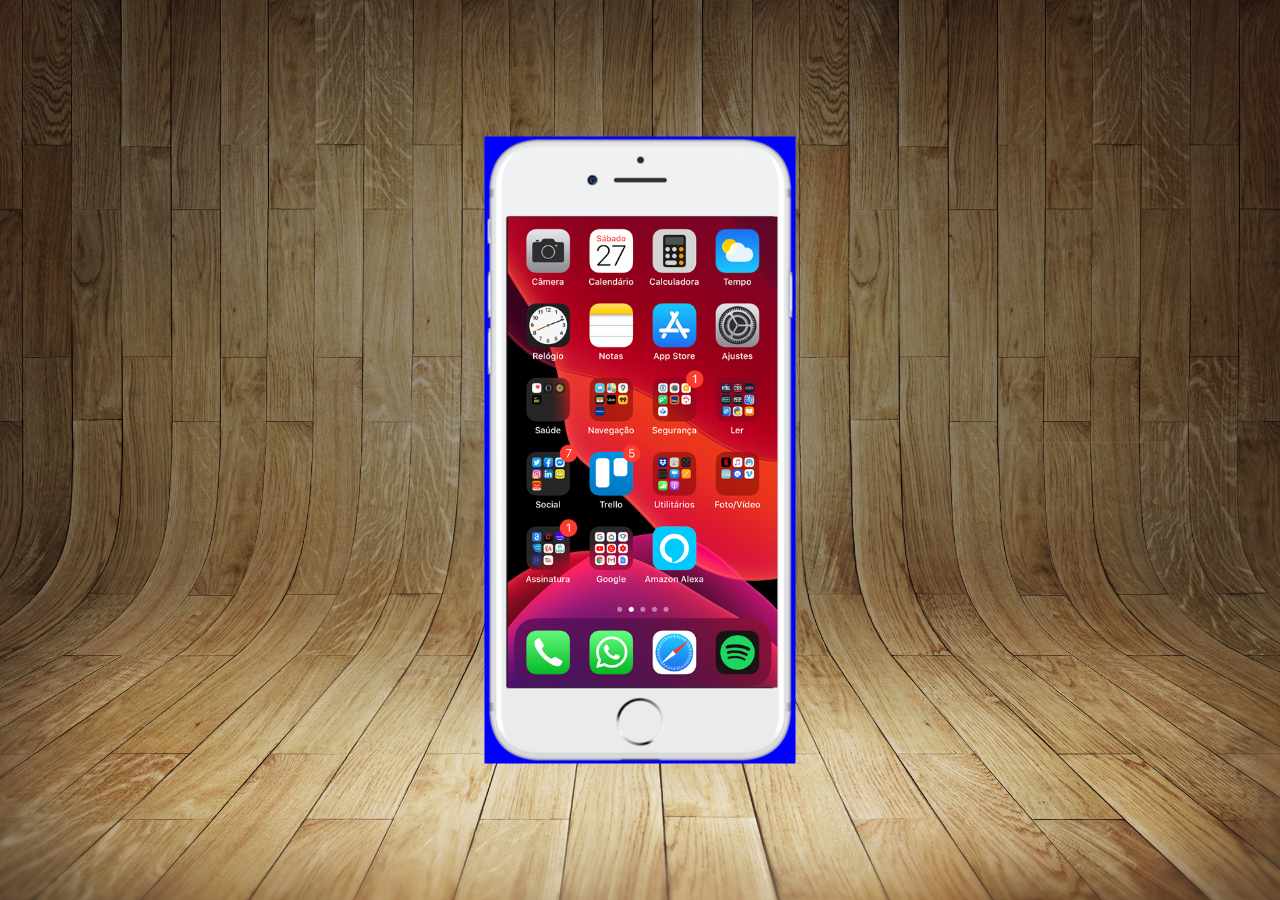
==== index.html @ a773242e "criando o celular" ====
<!DOCTYPE html>
<html lang="en">
<head>
    <meta charset="UTF-8">
    <meta name="viewport" content="width=device-width, initial-scale=1.0">
    <title>Projeto Redes Sociais</title>
    <link rel="stylesheet" href="estilo/style.css">
    <link rel="shortcut icon" href="imagens/favicon.ico" type="image/x-icon">
</head>
<body>
    <main>
        <section id="telefone">
            <iframe src="paginas/home.html" frameborder="0" name="tela" id="tela"></iframe>
        </section>
        <section id="redes-sociais">

        </section>
    </main>
</body>
</html>
---- estilo/style.css ----
@charset "UTF-8";

* {
    margin: 0px;
    padding: 0px;
    font-family: Arial, Helvetica, sans-serif;
}

html, body {
    height: 100vh;
    width: 100vw;
    background-color: black;
}

body {
    background: url(../imagens/fundo-madeira.jpg) no-repeat top center;
    background-size: cover;
    background-attachment: fixed;
}

main {
    height: 100vh;
    position: relative;

}

section#telefone {
    position: absolute;
    top: 50%;
    left: 50%;
    transform: translate(-50%, -50%);
    height: 627px;
    width: 311px;
    background: blue url(../imagens/frame-iphone.png) no-repeat;
}

iframe#tela {
    position: relative;
    top: 80px;
    left: 22.7px;
    width: 270px;
    height: 470.6px;
}
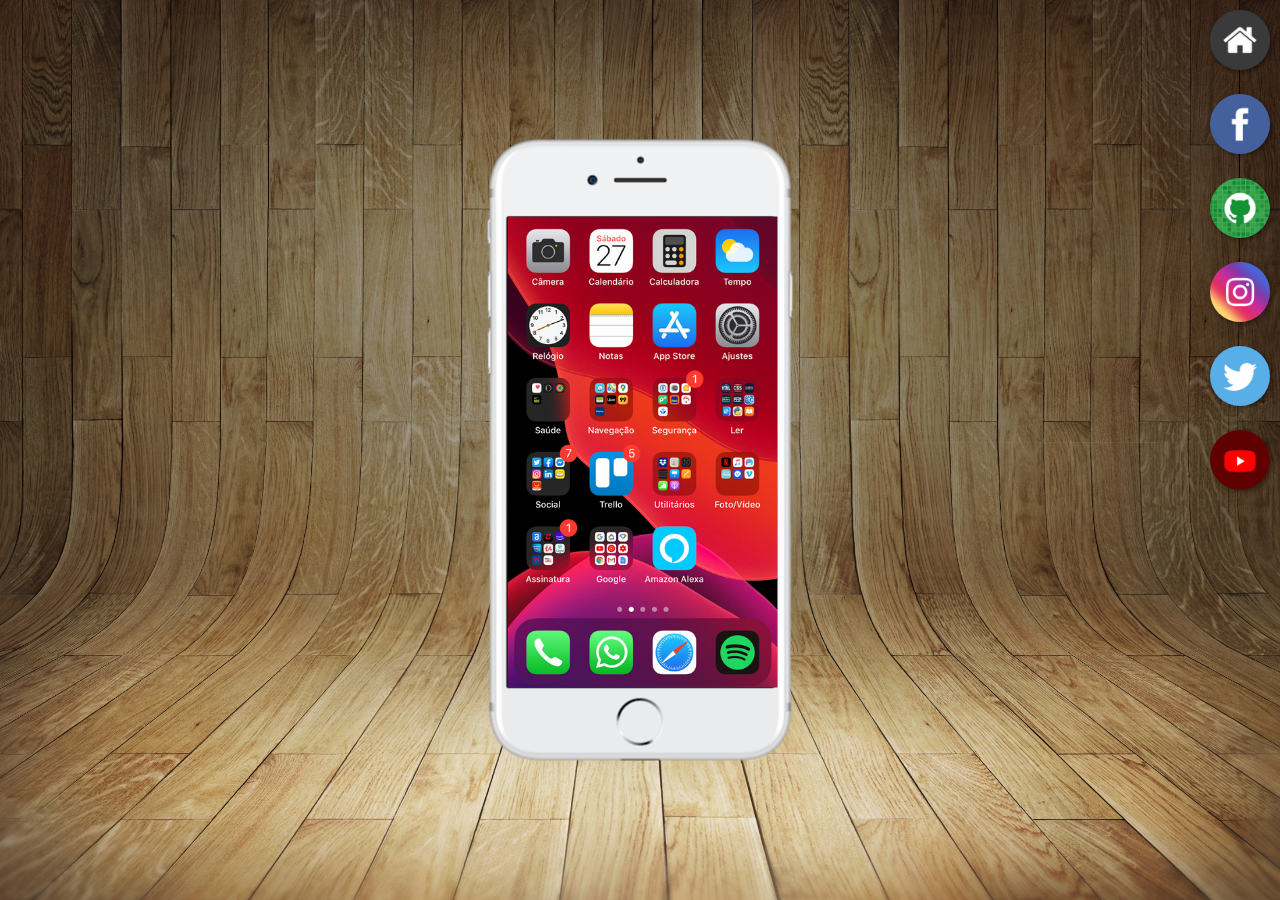
==== commit 7562fdb1: "criei o botão das redes" ====
--- a/index.html
+++ b/index.html
@@ -1,5 +1,5 @@
 <!DOCTYPE html>
-<html lang="en">
+<html lang="pt-br">
 <head>
     <meta charset="UTF-8">
     <meta name="viewport" content="width=device-width, initial-scale=1.0">
@@ -13,7 +13,12 @@
             <iframe src="paginas/home.html" frameborder="0" name="tela" id="tela"></iframe>
         </section>
         <section id="redes-sociais">
-
+            <a href="#" target="tela"><img src="imagens/logo-home.jpg" alt=""></a><br>
+            <a href="#" target="tela"><img src="imagens/logo-facebook.jpg" alt=""></a> <br>                 
+            <a href="#" target="tela"><img src="imagens/logo-github.jpg" alt=""></a><br>
+            <a href="#" target="tela"><img src="imagens/logo-instagram.jpg" alt=""></a><br>
+            <a href="#" target="tela"><img src="imagens/logo-twitter.jpg" alt=""></a><br>
+            <a href="#" target="tela"><img src="imagens/logo-youtube.jpg" alt=""></a><br>
         </section>
     </main>
 </body>
--- a/estilo/style.css
+++ b/estilo/style.css
@@ -31,7 +31,7 @@
     transform: translate(-50%, -50%);
     height: 627px;
     width: 311px;
-    background: blue url(../imagens/frame-iphone.png) no-repeat;
+    background: url(../imagens/frame-iphone.png) no-repeat;
 }
 
 iframe#tela {
@@ -40,4 +40,23 @@
     left: 22.7px;
     width: 270px;
     height: 470.6px;
+}
+
+#redes-sociais {
+    text-align: right;
+}
+
+#redes-sociais img {
+    border-radius: 100%;
+    width: 60px;
+    margin: 10px;
+    box-shadow: 2px 2px 5px rgba(0, 0, 0, 0.400);
+    box-sizing: border-box;
+}
+
+#redes-sociais img:hover {
+    border: 2px solid white;
+    transform: translate(-3px, -3px);
+    box-shadow: 5px 5px 10px rgba(0, 0, 0, 0.61);
+    transition: transform .3s, border 1s;
 }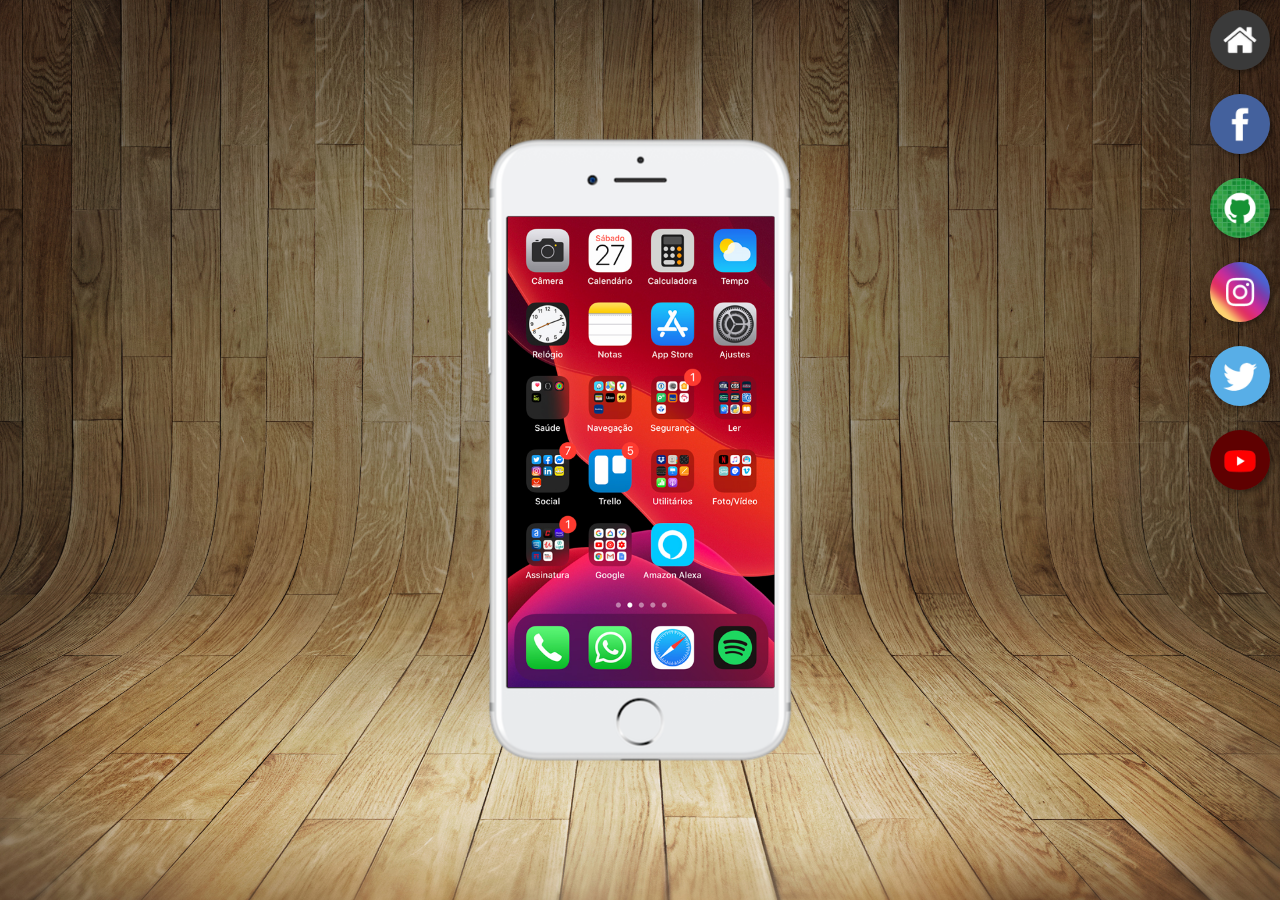
==== commit 1d4006ae: "fim projeto redes sociais" ====
--- a/index.html
+++ b/index.html
@@ -13,12 +13,12 @@
             <iframe src="paginas/home.html" frameborder="0" name="tela" id="tela"></iframe>
         </section>
         <section id="redes-sociais">
-            <a href="#" target="tela"><img src="imagens/logo-home.jpg" alt=""></a><br>
-            <a href="#" target="tela"><img src="imagens/logo-facebook.jpg" alt=""></a> <br>                 
-            <a href="#" target="tela"><img src="imagens/logo-github.jpg" alt=""></a><br>
-            <a href="#" target="tela"><img src="imagens/logo-instagram.jpg" alt=""></a><br>
-            <a href="#" target="tela"><img src="imagens/logo-twitter.jpg" alt=""></a><br>
-            <a href="#" target="tela"><img src="imagens/logo-youtube.jpg" alt=""></a><br>
+            <a href="paginas/home.html" target="tela"><img src="imagens/logo-home.jpg" alt=""></a><br>
+            <a href="paginas/facebook.html" target="tela"><img src="imagens/logo-facebook.jpg" alt=""></a> <br>                 
+            <a href="paginas/github.html" target="tela"><img src="imagens/logo-github.jpg" alt=""></a><br>
+            <a href="paginas/instagram.html" target="tela"><img src="imagens/logo-instagram.jpg" alt=""></a><br>
+            <a href="paginas/twitter.html" target="tela"><img src="imagens/logo-twitter.jpg" alt=""></a><br>
+            <a href="paginas/youtubr.html" target="tela"><img src="imagens/logo-youtube.jpg" alt=""></a><br>
         </section>
     </main>
 </body>
--- a/estilo/style.css
+++ b/estilo/style.css
@@ -38,7 +38,7 @@
     position: relative;
     top: 80px;
     left: 22.7px;
-    width: 270px;
+    width: 267px;
     height: 470.6px;
 }
 
